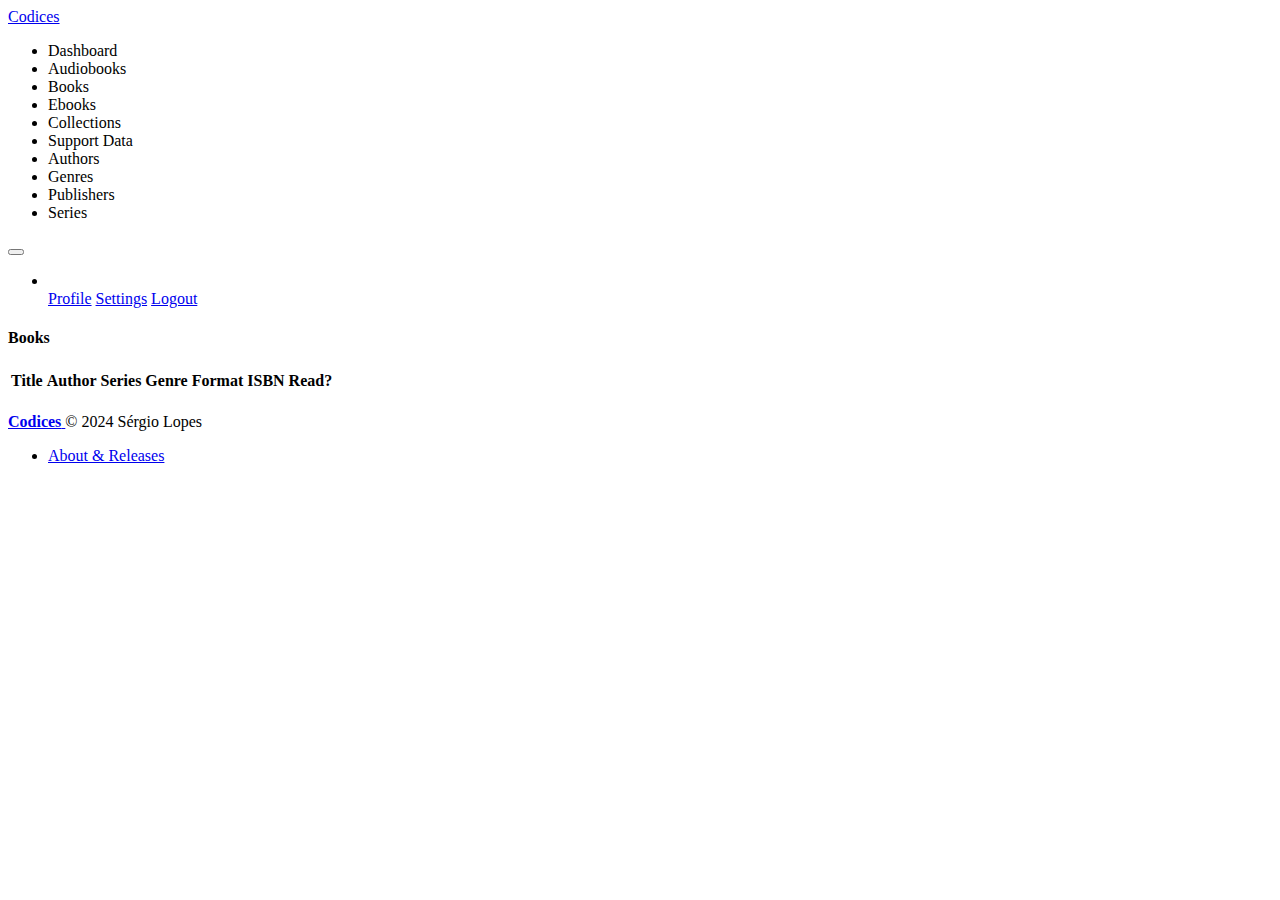
==== src/main/resources/templates/books.html @ fd020594 "Adds placeholder UI" ====
<!DOCTYPE html>
<html lang="en" data-bs-theme="dark" xmlns:th="http://www.thymeleaf.org">
<head>
    <meta charset="UTF-8">
    <meta http-equiv="X-UA-Compatible" content="IE=edge">
    <meta name="viewport" content="width=device-width, initial-scale=1.0">

    <link rel="apple-touch-icon" sizes="180x180" th:href="@{/apple-touch-icon.png}">
    <link rel="icon" type="image/png" sizes="32x32" th:href="@{/favicon-32x32.png}">
    <link rel="icon" type="image/png" sizes="16x16" th:href="@{favicon-16x16.png}">
    <link rel="manifest" th:href="@{/site.webmanifest}">

    <title>@</title>

    <link th:href="@{/css/bootstrap.min.css}" rel="stylesheet"/>
    <link th:href="@{/css/theme.css}" rel="stylesheet"/>
</head>

<body>
<div class="wrapper">
    <aside id="sidebar" class="js-sidebar">
        <!-- Content For Sidebar -->
        <div class="h-100">
            <div class="sidebar-logo">
                <a href="#">Codices</a>
            </div>
            <ul class="sidebar-nav">
                <!-- <li class="sidebar-header">Admin Elements</li> -->
                <li class="sidebar-item">
                    <a th:href="@{/}" class="sidebar-link"><i class="fa-solid fa-list pe-2"></i>Dashboard</a>
                </li>
                <li class="sidebar-item">
                    <a th:href="@{/audiobooks}" class="sidebar-link"><i class="fa-solid fa-file-lines pe-2"></i>Audiobooks</a>
                </li>
                <li class="sidebar-item">
                    <a th:href="@{/books}" class="sidebar-link"><i class="fa-solid fa-file-lines pe-2"></i>Books</a>
                </li>
                <li class="sidebar-item">
                    <a th:href="@{/ebooks}" class="sidebar-link"><i class="fa-solid fa-file-lines pe-2"></i>Ebooks</a>
                </li>
                <li class="sidebar-item">
                    <a th:href="@{/collections}" class="sidebar-link"><i class="fa-solid fa-file-lines pe-2"></i>Collections</a>
                </li>
                <li class="sidebar-header">Support Data</li>
                <li class="sidebar-item">
                    <a th:href="@{/authors}" class="sidebar-link"><i class="fa-solid fa-file-lines pe-2"></i>Authors</a>
                </li>
                <li class="sidebar-item">
                    <a th:href="@{/genres}" class="sidebar-link"><i class="fa-solid fa-file-lines pe-2"></i>Genres</a>
                </li>
                <li class="sidebar-item">
                    <a th:href="@{/publishers}" class="sidebar-link"><i class="fa-solid fa-file-lines pe-2"></i>Publishers</a>
                </li>
                <li class="sidebar-item">
                    <a th:href="@{/series}" class="sidebar-link"><i class="fa-solid fa-file-lines pe-2"></i>Series</a>
                </li>
            </ul>
        </div>
    </aside>

    <div class="main">
        <nav class="navbar navbar-expand px-3 border-bottom">
            <button class="btn" id="sidebar-toggle" type="button">
                <span class="navbar-toggler-icon"></span>
            </button>

            <div class="navbar-collapse navbar">
                <ul class="navbar-nav">
                    <li class="nav-item dropdown">
                        <a href="#" data-bs-toggle="dropdown" class="nav-icon pe-md-0">
                            <img src="image/profile.jpg" class="avatar img-fluid rounded" alt="">
                        </a>
                        <div class="dropdown-menu dropdown-menu-end">
                            <a href="#" class="dropdown-item">Profile</a>
                            <a href="#" class="dropdown-item">Settings</a>
                            <a href="#" class="dropdown-item">Logout</a>
                        </div>
                    </li>
                </ul>
            </div>
        </nav>
        <main class="content px-3 py-2">
            <div class="container-fluid">
                <div class="mb-3">
                    <h4>Books</h4>
                </div>

                <!-- Table Element -->
                <div class="card border-0">
                    <!-- <div class="card-header">
                        <h5 class="card-title">
                            Basic Table
                        </h5>
                        <h6 class="card-subtitle text-muted">
                            Lorem ipsum dolor sit amet consectetur adipisicing elit. Voluptatum ducimus,
                            necessitatibus reprehenderit itaque!
                        </h6>
                    </div>
                    -->
                    <div class="card-body">
                        <table class="table table-sm">
                            <thead>
                            <tr>
                                <th scope="col">Title</th>
                                <th scope="col">Author</th>
                                <th scope="col">Series</th>
                                <th scope="col">Genre</th>
                                <th scope="col">Format</th>
                                <th scope="col">ISBN</th>
                                <th scope="col">Read?</th>
                            </tr>
                            </thead>
                            <tbody>
                            <tr th:each="book : ${books}">
                                <!-- <th scope="row">1</th> -->
                                <td th:text="${book.title}"></td>
                                <td>
                                    <a th:each="author : ${book.authors}" th:text="${author.name}"
                                       th:href="@{/authors/edit}"></a>
                                </td>
                                <td><a th:if="${book.series != null}" th:text="${book.series?.name}" href="#"></a></td>
                                <td>
                                    <a th:each="genre : ${book.genres}" th:text="${genre.name}"
                                       th:href="@{/genres/edit}"></a>
                                </td>
                                <td th:text="${book.format?.name}"></td>
                                <td th:text="${book.isbn}"></td>
                                <td th:text="${book.read ? 'Yes' : 'No'}"></td>
                            </tr>
                            </tbody>
                        </table>
                    </div>
                </div>
            </div>
        </main>
        <a href="#" class="theme-toggle">
            <i class="fa-regular fa-moon"></i>
            <i class="fa-regular fa-sun"></i>
        </a>
        <footer class="footer">
            <div class="container-fluid">
                <div class="row text-muted">
                    <div class="col-6 text-start">
                        <p class="mb-0">
                            <a href="#" class="text-muted">
                                <strong>Codices</strong>
                            </a>
                            <span class="text-muted"> &copy; 2024 Sérgio Lopes</span>
                        </p>
                    </div>
                    <div class="col-6 text-end">
                        <ul class="list-inline">
                            <li class="list-inline-item">
                                <a href="#" class="text-muted">About & Releases</a>
                            </li>
                        </ul>
                    </div>
                </div>
            </div>
        </footer>
    </div>
</div>

<script type="text/javascript" th:src="@{/js/bootstrap.bundle.min.js}"></script>
<script type="text/javascript" th:src="@{/js/theme.js}"></script>
</body>
</html>
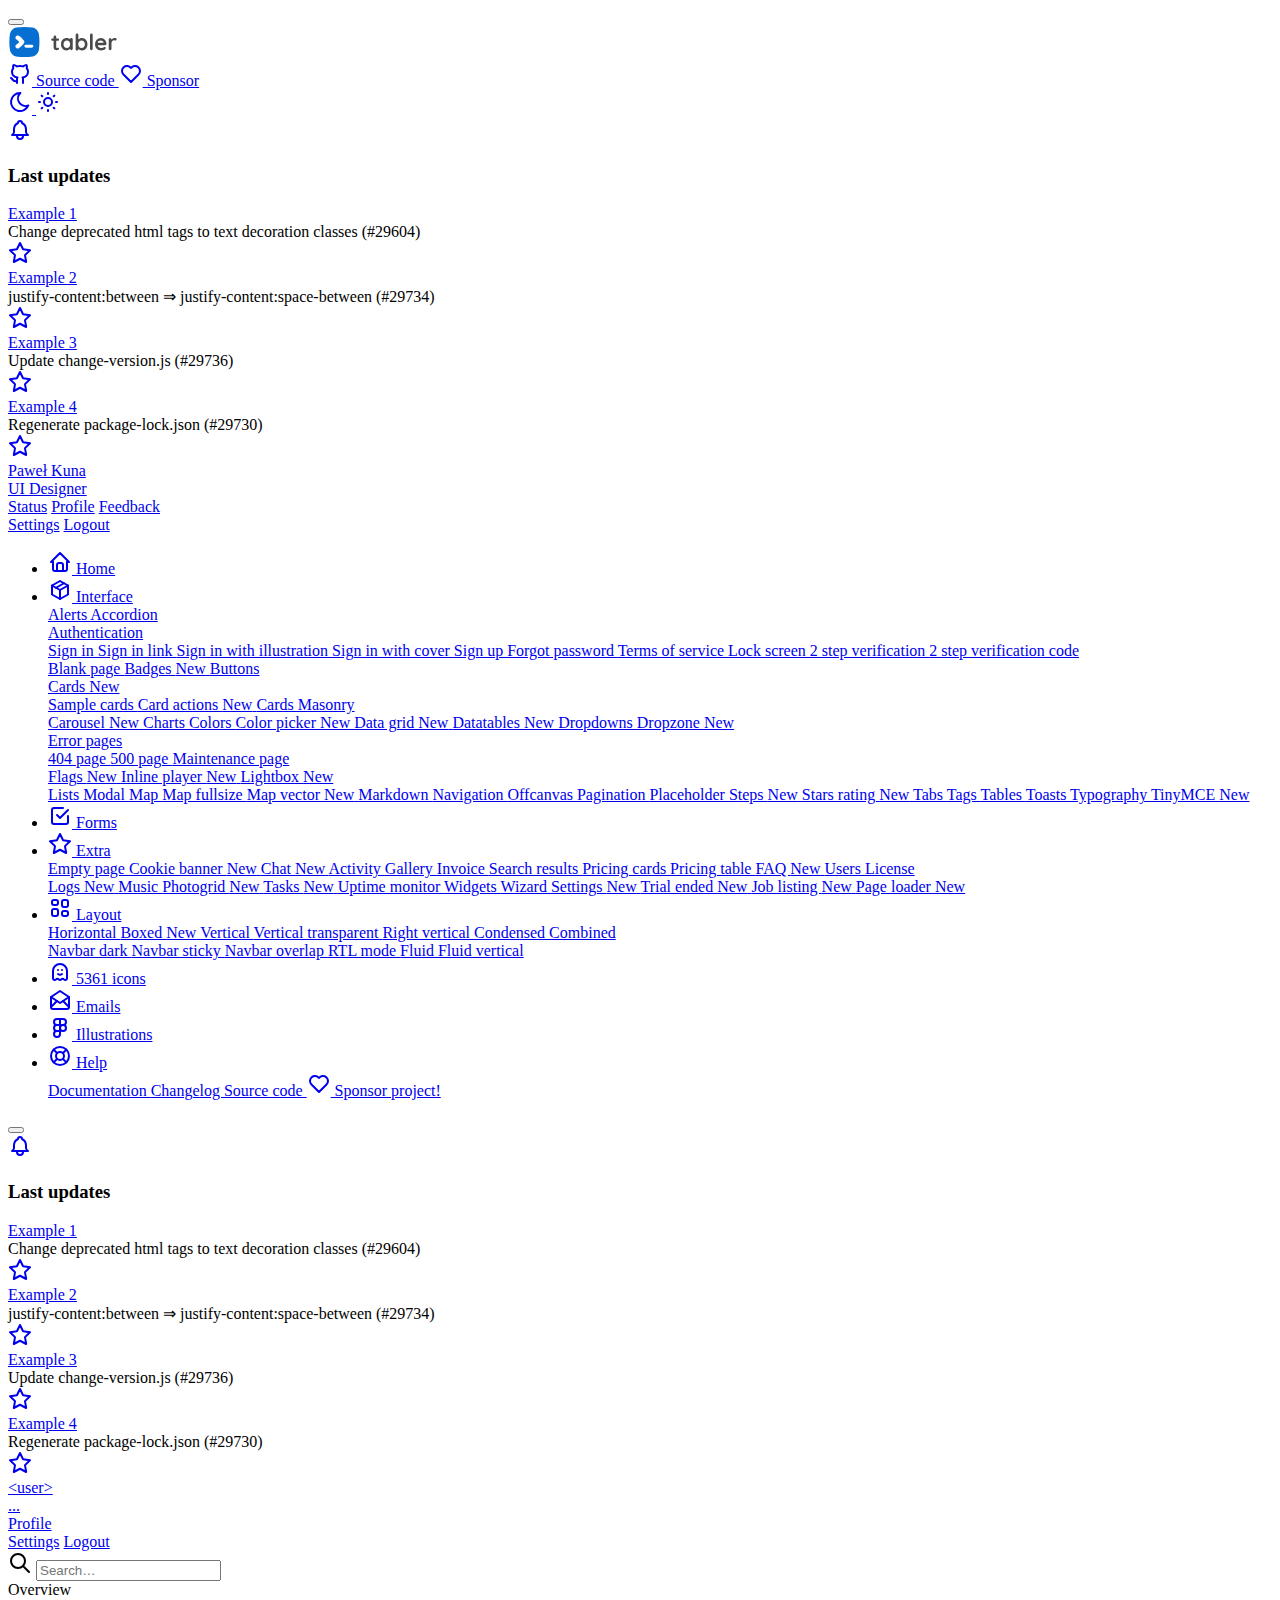
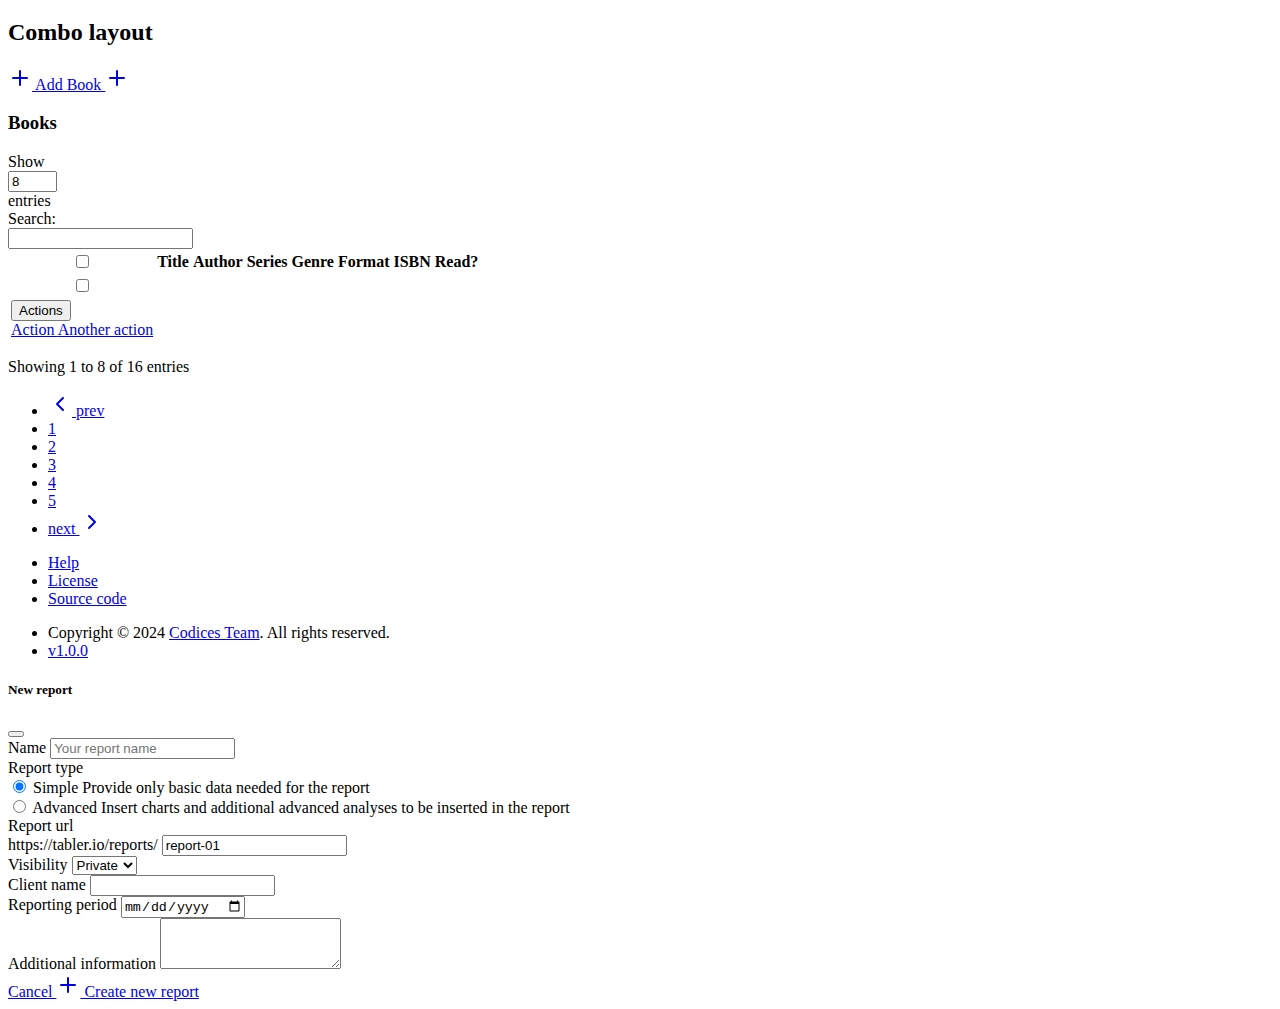
==== commit ef23ba44: "Adds several tests to create a layout based template and font/css/theme related files" ====
--- a/src/main/resources/templates/books.html
+++ b/src/main/resources/templates/books.html
@@ -1,31 +1,1253 @@
-<!DOCTYPE html>
-<html lang="en" data-bs-theme="dark" xmlns:th="http://www.thymeleaf.org">
+<!doctype html>
+<html lang="en" xmlns:th="http://www.thymeleaf.org">
 <head>
-    <meta charset="UTF-8">
-    <meta http-equiv="X-UA-Compatible" content="IE=edge">
-    <meta name="viewport" content="width=device-width, initial-scale=1.0">
+    <meta charset="utf-8"/>
+    <meta name="viewport" content="width=device-width, initial-scale=1, viewport-fit=cover"/>
+    <meta http-equiv="X-UA-Compatible" content="ie=edge"/>
+
+    <title>Books</title>
+
+    <meta name="msapplication-TileColor" content="#066fd1"/>
+    <meta name="theme-color" content="#066fd1"/>
+    <meta name="apple-mobile-web-app-status-bar-style" content="black-translucent"/>
+    <meta name="apple-mobile-web-app-capable" content="yes"/>
+    <meta name="mobile-web-app-capable" content="yes"/>
+    <meta name="HandheldFriendly" content="True"/>
+    <meta name="MobileOptimized" content="320"/>
 
     <link rel="apple-touch-icon" sizes="180x180" th:href="@{/apple-touch-icon.png}">
     <link rel="icon" type="image/png" sizes="32x32" th:href="@{/favicon-32x32.png}">
-    <link rel="icon" type="image/png" sizes="16x16" th:href="@{favicon-16x16.png}">
+    <link rel="icon" type="image/png" sizes="16x16" th:href="@{/favicon-16x16.png}">
     <link rel="manifest" th:href="@{/site.webmanifest}">
-
-    <title>@</title>
-
-    <link th:href="@{/css/bootstrap.min.css}" rel="stylesheet"/>
-    <link th:href="@{/css/theme.css}" rel="stylesheet"/>
+    <link rel="icon" th:href="@{/favicon.ico}" type="image/x-icon"/>
+    <link rel="shortcut icon" th:href="@{/favicon.ico}" type="image/x-icon"/>
+
+    <link th:href="@{/css/tabler.min.css}" rel="stylesheet"/>
+    <link th:href="@{/css/tabler.vendors.min.css}" rel="stylesheet"/>
+    <!-- <link th:href="@{/css/theme.css}" rel="stylesheet"/> -->
+    <style>
+        /* TODO: Move into own CSS file (codices) */
+        @import url('https://rsms.me/inter/inter.css');
+
+        :root {
+            --tblr-font-sans-serif: 'Inter Var', -apple-system, BlinkMacSystemFont, San Francisco, Segoe UI, Roboto, Helvetica Neue, sans-serif;
+        }
+
+        body {
+            font-feature-settings: "cv03", "cv04", "cv11";
+        }
+    </style>
 </head>
-
 <body>
-<div class="wrapper">
-    <aside id="sidebar" class="js-sidebar">
-        <!-- Content For Sidebar -->
-        <div class="h-100">
-            <div class="sidebar-logo">
-                <a href="#">Codices</a>
+<div class="page">
+    <!-- Sidebar -->
+    <aside class="navbar navbar-vertical navbar-expand-lg" data-bs-theme="dark">
+        <div class="container-fluid">
+            <button class="navbar-toggler" type="button" data-bs-toggle="collapse" data-bs-target="#sidebar-menu"
+                    aria-controls="sidebar-menu" aria-expanded="false" aria-label="Toggle navigation">
+                <span class="navbar-toggler-icon"></span>
+            </button>
+            <div class="navbar-brand navbar-brand-autodark">
+                <a href="#">
+                    <svg xmlns="http://www.w3.org/2000/svg" width="110" height="32" viewBox="0 0 232 68"
+                         class="navbar-brand-image">
+                        <path d="M64.6 16.2C63 9.9 58.1 5 51.8 3.4 40 1.5 28 1.5 16.2 3.4 9.9 5 5 9.9 3.4 16.2 1.5 28 1.5 40 3.4 51.8 5 58.1 9.9 63 16.2 64.6c11.8 1.9 23.8 1.9 35.6 0C58.1 63 63 58.1 64.6 51.8c1.9-11.8 1.9-23.8 0-35.6zM33.3 36.3c-2.8 4.4-6.6 8.2-11.1 11-1.5.9-3.3.9-4.8.1s-2.4-2.3-2.5-4c0-1.7.9-3.3 2.4-4.1 2.3-1.4 4.4-3.2 6.1-5.3-1.8-2.1-3.8-3.8-6.1-5.3-2.3-1.3-3-4.2-1.7-6.4s4.3-2.9 6.5-1.6c4.5 2.8 8.2 6.5 11.1 10.9 1 1.4 1 3.3.1 4.7zM49.2 46H37.8c-2.1 0-3.8-1-3.8-3s1.7-3 3.8-3h11.4c2.1 0 3.8 1 3.8 3s-1.7 3-3.8 3z"
+                              fill="#066fd1" style="fill: var(--tblr-primary, #066fd1)"/>
+                        <path d="M105.8 46.1c.4 0 .9.2 1.2.6s.6 1 .6 1.7c0 .9-.5 1.6-1.4 2.2s-2 .9-3.2.9c-2 0-3.7-.4-5-1.3s-2-2.6-2-5.4V31.6h-2.2c-.8 0-1.4-.3-1.9-.8s-.9-1.1-.9-1.9c0-.7.3-1.4.8-1.8s1.2-.7 1.9-.7h2.2v-3.1c0-.8.3-1.5.8-2.1s1.3-.8 2.1-.8 1.5.3 2 .8.8 1.3.8 2.1v3.1h3.4c.8 0 1.4.3 1.9.8s.8 1.2.8 1.9-.3 1.4-.8 1.8-1.2.7-1.9.7h-3.4v13c0 .7.2 1.2.5 1.5s.8.5 1.4.5c.3 0 .6-.1 1.1-.2.5-.2.8-.3 1.2-.3zm28-20.7c.8 0 1.5.3 2.1.8.5.5.8 1.2.8 2.1v20.3c0 .8-.3 1.5-.8 2.1-.5.6-1.2.8-2.1.8s-1.5-.3-2-.8-.8-1.2-.8-2.1c-.8.9-1.9 1.7-3.2 2.4-1.3.7-2.8 1-4.3 1-2.2 0-4.2-.6-6-1.7-1.8-1.1-3.2-2.7-4.2-4.7s-1.6-4.3-1.6-6.9c0-2.6.5-4.9 1.5-6.9s2.4-3.6 4.2-4.8c1.8-1.1 3.7-1.7 5.9-1.7 1.5 0 3 .3 4.3.8 1.3.6 2.5 1.3 3.4 2.1 0-.8.3-1.5.8-2.1.5-.5 1.2-.7 2-.7zm-9.7 21.3c2.1 0 3.8-.8 5.1-2.3s2-3.4 2-5.7-.7-4.2-2-5.8c-1.3-1.5-3-2.3-5.1-2.3-2 0-3.7.8-5 2.3-1.3 1.5-2 3.5-2 5.8s.6 4.2 1.9 5.7 3 2.3 5.1 2.3zm32.1-21.3c2.2 0 4.2.6 6 1.7 1.8 1.1 3.2 2.7 4.2 4.7s1.6 4.3 1.6 6.9-.5 4.9-1.5 6.9-2.4 3.6-4.2 4.8c-1.8 1.1-3.7 1.7-5.9 1.7-1.5 0-3-.3-4.3-.9s-2.5-1.4-3.4-2.3v.3c0 .8-.3 1.5-.8 2.1-.5.6-1.2.8-2.1.8s-1.5-.3-2.1-.8c-.5-.5-.8-1.2-.8-2.1V18.9c0-.8.3-1.5.8-2.1.5-.6 1.2-.8 2.1-.8s1.5.3 2.1.8c.5.6.8 1.3.8 2.1v10c.8-1 1.8-1.8 3.2-2.5 1.3-.7 2.8-1 4.3-1zm-.7 21.3c2 0 3.7-.8 5-2.3s2-3.5 2-5.8-.6-4.2-1.9-5.7-3-2.3-5.1-2.3-3.8.8-5.1 2.3-2 3.4-2 5.7.7 4.2 2 5.8c1.3 1.6 3 2.3 5.1 2.3zm23.6 1.9c0 .8-.3 1.5-.8 2.1s-1.3.8-2.1.8-1.5-.3-2-.8-.8-1.3-.8-2.1V18.9c0-.8.3-1.5.8-2.1s1.3-.8 2.1-.8 1.5.3 2 .8.8 1.3.8 2.1v29.7zm29.3-10.5c0 .8-.3 1.4-.9 1.9-.6.5-1.2.7-2 .7h-15.8c.4 1.9 1.3 3.4 2.6 4.4 1.4 1.1 2.9 1.6 4.7 1.6 1.3 0 2.3-.1 3.1-.4.7-.2 1.3-.5 1.8-.8.4-.3.7-.5.9-.6.6-.3 1.1-.4 1.6-.4.7 0 1.2.2 1.7.7s.7 1 .7 1.7c0 .9-.4 1.6-1.3 2.4-.9.7-2.1 1.4-3.6 1.9s-3 .8-4.6.8c-2.7 0-5-.6-7-1.7s-3.5-2.7-4.6-4.6-1.6-4.2-1.6-6.6c0-2.8.6-5.2 1.7-7.2s2.7-3.7 4.6-4.8 3.9-1.7 6-1.7 4.1.6 6 1.7 3.4 2.7 4.5 4.7c.9 1.9 1.5 4.1 1.5 6.3zm-12.2-7.5c-3.7 0-5.9 1.7-6.6 5.2h12.6v-.3c-.1-1.3-.8-2.5-2-3.5s-2.5-1.4-4-1.4zm30.3-5.2c1 0 1.8.3 2.4.8.7.5 1 1.2 1 1.9 0 1-.3 1.7-.8 2.2-.5.5-1.1.8-1.8.7-.5 0-1-.1-1.6-.3-.2-.1-.4-.1-.6-.2-.4-.1-.7-.1-1.1-.1-.8 0-1.6.3-2.4.8s-1.4 1.3-1.9 2.3-.7 2.3-.7 3.7v11.4c0 .8-.3 1.5-.8 2.1-.5.6-1.2.8-2.1.8s-1.5-.3-2.1-.8c-.5-.6-.8-1.3-.8-2.1V28.8c0-.8.3-1.5.8-2.1.5-.6 1.2-.8 2.1-.8s1.5.3 2.1.8c.5.6.8 1.3.8 2.1v.6c.7-1.3 1.8-2.3 3.2-3 1.3-.7 2.8-1 4.3-1z"
+                              fill-rule="evenodd" clip-rule="evenodd" fill="#4a4a4a"/>
+                    </svg>
+                </a>
             </div>
+
+            <div class="navbar-nav flex-row d-lg-none">
+                <div class="nav-item d-none d-lg-flex me-3">
+                    <div class="btn-list">
+                        <a href="https://github.com/tabler/tabler" class="btn" target="_blank" rel="noreferrer">
+                            <!-- Download SVG icon from http://tabler-icons.io/i/brand-github -->
+                            <svg xmlns="http://www.w3.org/2000/svg" width="24" height="24" viewBox="0 0 24 24"
+                                 fill="none" stroke="currentColor" stroke-width="2" stroke-linecap="round"
+                                 stroke-linejoin="round" class="icon">
+                                <path stroke="none" d="M0 0h24v24H0z" fill="none"/>
+                                <path d="M9 19c-4.3 1.4 -4.3 -2.5 -6 -3m12 5v-3.5c0 -1 .1 -1.4 -.5 -2c2.8 -.3 5.5 -1.4 5.5 -6a4.6 4.6 0 0 0 -1.3 -3.2a4.2 4.2 0 0 0 -.1 -3.2s-1.1 -.3 -3.5 1.3a12.3 12.3 0 0 0 -6.2 0c-2.4 -1.6 -3.5 -1.3 -3.5 -1.3a4.2 4.2 0 0 0 -.1 3.2a4.6 4.6 0 0 0 -1.3 3.2c0 4.6 2.7 5.7 5.5 6c-.6 .6 -.6 1.2 -.5 2v3.5"/>
+                            </svg>
+                            Source code
+                        </a>
+                        <a href="https://github.com/sponsors/codecalm" class="btn" target="_blank" rel="noreferrer">
+                            <!-- Download SVG icon from http://tabler-icons.io/i/heart -->
+                            <svg xmlns="http://www.w3.org/2000/svg" width="24" height="24" viewBox="0 0 24 24"
+                                 fill="none" stroke="currentColor" stroke-width="2" stroke-linecap="round"
+                                 stroke-linejoin="round" class="icon text-pink">
+                                <path stroke="none" d="M0 0h24v24H0z" fill="none"/>
+                                <path d="M19.5 12.572l-7.5 7.428l-7.5 -7.428a5 5 0 1 1 7.5 -6.566a5 5 0 1 1 7.5 6.572"/>
+                            </svg>
+                            Sponsor
+                        </a>
+                    </div>
+                </div>
+                <div class="d-none d-lg-flex">
+                    <a href="?theme=dark" class="nav-link px-0 hide-theme-dark" title="Enable dark mode"
+                       data-bs-toggle="tooltip"
+                       data-bs-placement="bottom">
+                        <!-- Download SVG icon from http://tabler-icons.io/i/moon -->
+                        <svg xmlns="http://www.w3.org/2000/svg" width="24" height="24" viewBox="0 0 24 24" fill="none"
+                             stroke="currentColor" stroke-width="2" stroke-linecap="round" stroke-linejoin="round"
+                             class="icon">
+                            <path stroke="none" d="M0 0h24v24H0z" fill="none"/>
+                            <path d="M12 3c.132 0 .263 0 .393 0a7.5 7.5 0 0 0 7.92 12.446a9 9 0 1 1 -8.313 -12.454z"/>
+                        </svg>
+                    </a>
+                    <a href="?theme=light" class="nav-link px-0 hide-theme-light" title="Enable light mode"
+                       data-bs-toggle="tooltip"
+                       data-bs-placement="bottom">
+                        <!-- Download SVG icon from http://tabler-icons.io/i/sun -->
+                        <svg xmlns="http://www.w3.org/2000/svg" width="24" height="24" viewBox="0 0 24 24" fill="none"
+                             stroke="currentColor" stroke-width="2" stroke-linecap="round" stroke-linejoin="round"
+                             class="icon">
+                            <path stroke="none" d="M0 0h24v24H0z" fill="none"/>
+                            <path d="M12 12m-4 0a4 4 0 1 0 8 0a4 4 0 1 0 -8 0"/>
+                            <path d="M3 12h1m8 -9v1m8 8h1m-9 8v1m-6.4 -15.4l.7 .7m12.1 -.7l-.7 .7m0 11.4l.7 .7m-12.1 -.7l-.7 .7"/>
+                        </svg>
+                    </a>
+                    <div class="nav-item dropdown d-none d-md-flex me-3">
+                        <a href="#" class="nav-link px-0" data-bs-toggle="dropdown" tabindex="-1"
+                           aria-label="Show notifications">
+                            <!-- Download SVG icon from http://tabler-icons.io/i/bell -->
+                            <svg xmlns="http://www.w3.org/2000/svg" width="24" height="24" viewBox="0 0 24 24"
+                                 fill="none" stroke="currentColor" stroke-width="2" stroke-linecap="round"
+                                 stroke-linejoin="round" class="icon">
+                                <path stroke="none" d="M0 0h24v24H0z" fill="none"/>
+                                <path d="M10 5a2 2 0 1 1 4 0a7 7 0 0 1 4 6v3a4 4 0 0 0 2 3h-16a4 4 0 0 0 2 -3v-3a7 7 0 0 1 4 -6"/>
+                                <path d="M9 17v1a3 3 0 0 0 6 0v-1"/>
+                            </svg>
+                            <span class="badge bg-red"></span>
+                        </a>
+                        <div class="dropdown-menu dropdown-menu-arrow dropdown-menu-end dropdown-menu-card">
+                            <div class="card">
+                                <div class="card-header">
+                                    <h3 class="card-title">Last updates</h3>
+                                </div>
+                                <div class="list-group list-group-flush list-group-hoverable">
+                                    <div class="list-group-item">
+                                        <div class="row align-items-center">
+                                            <div class="col-auto"><span
+                                                    class="status-dot status-dot-animated bg-red d-block"></span></div>
+                                            <div class="col text-truncate">
+                                                <a href="#" class="text-body d-block">Example 1</a>
+                                                <div class="d-block text-secondary text-truncate mt-n1">
+                                                    Change deprecated html tags to text decoration classes (#29604)
+                                                </div>
+                                            </div>
+                                            <div class="col-auto">
+                                                <a href="#" class="list-group-item-actions">
+                                                    <!-- Download SVG icon from http://tabler-icons.io/i/star -->
+                                                    <svg xmlns="http://www.w3.org/2000/svg" width="24" height="24"
+                                                         viewBox="0 0 24 24" fill="none" stroke="currentColor"
+                                                         stroke-width="2" stroke-linecap="round" stroke-linejoin="round"
+                                                         class="icon text-muted">
+                                                        <path stroke="none" d="M0 0h24v24H0z" fill="none"/>
+                                                        <path d="M12 17.75l-6.172 3.245l1.179 -6.873l-5 -4.867l6.9 -1l3.086 -6.253l3.086 6.253l6.9 1l-5 4.867l1.179 6.873z"/>
+                                                    </svg>
+                                                </a>
+                                            </div>
+                                        </div>
+                                    </div>
+                                    <div class="list-group-item">
+                                        <div class="row align-items-center">
+                                            <div class="col-auto"><span class="status-dot d-block"></span></div>
+                                            <div class="col text-truncate">
+                                                <a href="#" class="text-body d-block">Example 2</a>
+                                                <div class="d-block text-secondary text-truncate mt-n1">
+                                                    justify-content:between ⇒ justify-content:space-between (#29734)
+                                                </div>
+                                            </div>
+                                            <div class="col-auto">
+                                                <a href="#" class="list-group-item-actions show">
+                                                    <!-- Download SVG icon from http://tabler-icons.io/i/star -->
+                                                    <svg xmlns="http://www.w3.org/2000/svg" width="24" height="24"
+                                                         viewBox="0 0 24 24" fill="none" stroke="currentColor"
+                                                         stroke-width="2" stroke-linecap="round" stroke-linejoin="round"
+                                                         class="icon text-yellow">
+                                                        <path stroke="none" d="M0 0h24v24H0z" fill="none"/>
+                                                        <path d="M12 17.75l-6.172 3.245l1.179 -6.873l-5 -4.867l6.9 -1l3.086 -6.253l3.086 6.253l6.9 1l-5 4.867l1.179 6.873z"/>
+                                                    </svg>
+                                                </a>
+                                            </div>
+                                        </div>
+                                    </div>
+                                    <div class="list-group-item">
+                                        <div class="row align-items-center">
+                                            <div class="col-auto"><span class="status-dot d-block"></span></div>
+                                            <div class="col text-truncate">
+                                                <a href="#" class="text-body d-block">Example 3</a>
+                                                <div class="d-block text-secondary text-truncate mt-n1">
+                                                    Update change-version.js (#29736)
+                                                </div>
+                                            </div>
+                                            <div class="col-auto">
+                                                <a href="#" class="list-group-item-actions">
+                                                    <!-- Download SVG icon from http://tabler-icons.io/i/star -->
+                                                    <svg xmlns="http://www.w3.org/2000/svg" width="24" height="24"
+                                                         viewBox="0 0 24 24" fill="none" stroke="currentColor"
+                                                         stroke-width="2" stroke-linecap="round" stroke-linejoin="round"
+                                                         class="icon text-muted">
+                                                        <path stroke="none" d="M0 0h24v24H0z" fill="none"/>
+                                                        <path d="M12 17.75l-6.172 3.245l1.179 -6.873l-5 -4.867l6.9 -1l3.086 -6.253l3.086 6.253l6.9 1l-5 4.867l1.179 6.873z"/>
+                                                    </svg>
+                                                </a>
+                                            </div>
+                                        </div>
+                                    </div>
+                                    <div class="list-group-item">
+                                        <div class="row align-items-center">
+                                            <div class="col-auto"><span
+                                                    class="status-dot status-dot-animated bg-green d-block"></span>
+                                            </div>
+                                            <div class="col text-truncate">
+                                                <a href="#" class="text-body d-block">Example 4</a>
+                                                <div class="d-block text-secondary text-truncate mt-n1">
+                                                    Regenerate package-lock.json (#29730)
+                                                </div>
+                                            </div>
+                                            <div class="col-auto">
+                                                <a href="#" class="list-group-item-actions">
+                                                    <!-- Download SVG icon from http://tabler-icons.io/i/star -->
+                                                    <svg xmlns="http://www.w3.org/2000/svg" width="24" height="24"
+                                                         viewBox="0 0 24 24" fill="none" stroke="currentColor"
+                                                         stroke-width="2" stroke-linecap="round" stroke-linejoin="round"
+                                                         class="icon text-muted">
+                                                        <path stroke="none" d="M0 0h24v24H0z" fill="none"/>
+                                                        <path d="M12 17.75l-6.172 3.245l1.179 -6.873l-5 -4.867l6.9 -1l3.086 -6.253l3.086 6.253l6.9 1l-5 4.867l1.179 6.873z"/>
+                                                    </svg>
+                                                </a>
+                                            </div>
+                                        </div>
+                                    </div>
+                                </div>
+                            </div>
+                        </div>
+                    </div>
+                </div>
+
+                <div class="nav-item dropdown">
+                    <a href="#" class="nav-link d-flex lh-1 text-reset p-0" data-bs-toggle="dropdown"
+                       aria-label="Open user menu">
+                        <span class="avatar avatar-sm" style="background-image: url(./static/avatars/000m.jpg)"></span>
+                        <div class="d-none d-xl-block ps-2">
+                            <div>Paweł Kuna</div>
+                            <div class="mt-1 small text-secondary">UI Designer</div>
+                        </div>
+                    </a>
+                    <div class="dropdown-menu dropdown-menu-end dropdown-menu-arrow">
+                        <a href="#" class="dropdown-item">Status</a>
+                        <a href="./profile.html" class="dropdown-item">Profile</a>
+                        <a href="#" class="dropdown-item">Feedback</a>
+                        <div class="dropdown-divider"></div>
+                        <a href="./settings.html" class="dropdown-item">Settings</a>
+                        <a href="./sign-in.html" class="dropdown-item">Logout</a>
+                    </div>
+                </div>
+            </div>
+            <div class="collapse navbar-collapse" id="sidebar-menu">
+                <ul class="navbar-nav pt-lg-3">
+                    <li class="nav-item">
+                        <a class="nav-link" href="./">
+                  <span class="nav-link-icon d-md-none d-lg-inline-block"><!-- Download SVG icon from http://tabler-icons.io/i/home -->
+                    <svg xmlns="http://www.w3.org/2000/svg" width="24" height="24" viewBox="0 0 24 24" fill="none"
+                         stroke="currentColor" stroke-width="2" stroke-linecap="round" stroke-linejoin="round"
+                         class="icon"><path stroke="none" d="M0 0h24v24H0z" fill="none"/><path
+                            d="M5 12l-2 0l9 -9l9 9l-2 0"/><path d="M5 12v7a2 2 0 0 0 2 2h10a2 2 0 0 0 2 -2v-7"/><path
+                            d="M9 21v-6a2 2 0 0 1 2 -2h2a2 2 0 0 1 2 2v6"/></svg>
+                  </span>
+                            <span class="nav-link-title">
+                    Home
+                  </span>
+                        </a>
+                    </li>
+                    <li class="nav-item dropdown">
+                        <a class="nav-link dropdown-toggle" href="#navbar-base" data-bs-toggle="dropdown"
+                           data-bs-auto-close="false" role="button" aria-expanded="false">
+                  <span class="nav-link-icon d-md-none d-lg-inline-block"><!-- Download SVG icon from http://tabler-icons.io/i/package -->
+                    <svg xmlns="http://www.w3.org/2000/svg" width="24" height="24" viewBox="0 0 24 24" fill="none"
+                         stroke="currentColor" stroke-width="2" stroke-linecap="round" stroke-linejoin="round"
+                         class="icon"><path stroke="none" d="M0 0h24v24H0z" fill="none"/><path
+                            d="M12 3l8 4.5l0 9l-8 4.5l-8 -4.5l0 -9l8 -4.5"/><path d="M12 12l8 -4.5"/><path
+                            d="M12 12l0 9"/><path d="M12 12l-8 -4.5"/><path d="M16 5.25l-8 4.5"/></svg>
+                  </span>
+                            <span class="nav-link-title">
+                    Interface
+                  </span>
+                        </a>
+                        <div class="dropdown-menu">
+                            <div class="dropdown-menu-columns">
+                                <div class="dropdown-menu-column">
+                                    <a class="dropdown-item" href="./alerts.html">
+                                        Alerts
+                                    </a>
+                                    <a class="dropdown-item" href="./accordion.html">
+                                        Accordion
+                                    </a>
+                                    <div class="dropend">
+                                        <a class="dropdown-item dropdown-toggle" href="#sidebar-authentication"
+                                           data-bs-toggle="dropdown" data-bs-auto-close="false" role="button"
+                                           aria-expanded="false">
+                                            Authentication
+                                        </a>
+                                        <div class="dropdown-menu">
+                                            <a href="./sign-in.html" class="dropdown-item">
+                                                Sign in
+                                            </a>
+                                            <a href="./sign-in-link.html" class="dropdown-item">
+                                                Sign in link
+                                            </a>
+                                            <a href="./sign-in-illustration.html" class="dropdown-item">
+                                                Sign in with illustration
+                                            </a>
+                                            <a href="./sign-in-cover.html" class="dropdown-item">
+                                                Sign in with cover
+                                            </a>
+                                            <a href="./sign-up.html" class="dropdown-item">
+                                                Sign up
+                                            </a>
+                                            <a href="./forgot-password.html" class="dropdown-item">
+                                                Forgot password
+                                            </a>
+                                            <a href="./terms-of-service.html" class="dropdown-item">
+                                                Terms of service
+                                            </a>
+                                            <a href="./auth-lock.html" class="dropdown-item">
+                                                Lock screen
+                                            </a>
+                                            <a href="./2-step-verification.html" class="dropdown-item">
+                                                2 step verification
+                                            </a>
+                                            <a href="./2-step-verification-code.html" class="dropdown-item">
+                                                2 step verification code
+                                            </a>
+                                        </div>
+                                    </div>
+                                    <a class="dropdown-item" href="./blank.html">
+                                        Blank page
+                                    </a>
+                                    <a class="dropdown-item" href="./badges.html">
+                                        Badges
+                                        <span class="badge badge-sm bg-green-lt text-uppercase ms-auto">New</span>
+                                    </a>
+                                    <a class="dropdown-item" href="./buttons.html">
+                                        Buttons
+                                    </a>
+                                    <div class="dropend">
+                                        <a class="dropdown-item dropdown-toggle" href="#sidebar-cards"
+                                           data-bs-toggle="dropdown" data-bs-auto-close="false" role="button"
+                                           aria-expanded="false">
+                                            Cards
+                                            <span class="badge badge-sm bg-green-lt text-uppercase ms-auto">New</span>
+                                        </a>
+                                        <div class="dropdown-menu">
+                                            <a href="./cards.html" class="dropdown-item">
+                                                Sample cards
+                                            </a>
+                                            <a href="./card-actions.html" class="dropdown-item">
+                                                Card actions
+                                                <span class="badge badge-sm bg-green-lt text-uppercase ms-auto">New</span>
+                                            </a>
+                                            <a href="./cards-masonry.html" class="dropdown-item">
+                                                Cards Masonry
+                                            </a>
+                                        </div>
+                                    </div>
+                                    <a class="dropdown-item" href="./carousel.html">
+                                        Carousel
+                                        <span class="badge badge-sm bg-green-lt text-uppercase ms-auto">New</span>
+                                    </a>
+                                    <a class="dropdown-item" href="./charts.html">
+                                        Charts
+                                    </a>
+                                    <a class="dropdown-item" href="./colors.html">
+                                        Colors
+                                    </a>
+                                    <a class="dropdown-item" href="./colorpicker.html">
+                                        Color picker
+                                        <span class="badge badge-sm bg-green-lt text-uppercase ms-auto">New</span>
+                                    </a>
+                                    <a class="dropdown-item" href="./datagrid.html">
+                                        Data grid
+                                        <span class="badge badge-sm bg-green-lt text-uppercase ms-auto">New</span>
+                                    </a>
+                                    <a class="dropdown-item" href="./datatables.html">
+                                        Datatables
+                                        <span class="badge badge-sm bg-green-lt text-uppercase ms-auto">New</span>
+                                    </a>
+                                    <a class="dropdown-item" href="./dropdowns.html">
+                                        Dropdowns
+                                    </a>
+                                    <a class="dropdown-item" href="./dropzone.html">
+                                        Dropzone
+                                        <span class="badge badge-sm bg-green-lt text-uppercase ms-auto">New</span>
+                                    </a>
+                                    <div class="dropend">
+                                        <a class="dropdown-item dropdown-toggle" href="#sidebar-error"
+                                           data-bs-toggle="dropdown" data-bs-auto-close="false" role="button"
+                                           aria-expanded="false">
+                                            Error pages
+                                        </a>
+                                        <div class="dropdown-menu">
+                                            <a href="./error-404.html" class="dropdown-item">
+                                                404 page
+                                            </a>
+                                            <a href="./error-500.html" class="dropdown-item">
+                                                500 page
+                                            </a>
+                                            <a href="./error-maintenance.html" class="dropdown-item">
+                                                Maintenance page
+                                            </a>
+                                        </div>
+                                    </div>
+                                    <a class="dropdown-item" href="./flags.html">
+                                        Flags
+                                        <span class="badge badge-sm bg-green-lt text-uppercase ms-auto">New</span>
+                                    </a>
+                                    <a class="dropdown-item" href="./inline-player.html">
+                                        Inline player
+                                        <span class="badge badge-sm bg-green-lt text-uppercase ms-auto">New</span>
+                                    </a>
+                                    <a class="dropdown-item" href="./lightbox.html">
+                                        Lightbox
+                                        <span class="badge badge-sm bg-green-lt text-uppercase ms-auto">New</span>
+                                    </a>
+                                </div>
+                                <div class="dropdown-menu-column">
+                                    <a class="dropdown-item" href="./lists.html">
+                                        Lists
+                                    </a>
+                                    <a class="dropdown-item" href="./modals.html">
+                                        Modal
+                                    </a>
+                                    <a class="dropdown-item" href="./maps.html">
+                                        Map
+                                    </a>
+                                    <a class="dropdown-item" href="./map-fullsize.html">
+                                        Map fullsize
+                                    </a>
+                                    <a class="dropdown-item" href="./maps-vector.html">
+                                        Map vector
+                                        <span class="badge badge-sm bg-green-lt text-uppercase ms-auto">New</span>
+                                    </a>
+                                    <a class="dropdown-item" href="./markdown.html">
+                                        Markdown
+                                    </a>
+                                    <a class="dropdown-item" href="./navigation.html">
+                                        Navigation
+                                    </a>
+                                    <a class="dropdown-item" href="./offcanvas.html">
+                                        Offcanvas
+                                    </a>
+                                    <a class="dropdown-item" href="./pagination.html">
+                                        <!-- Download SVG icon from http://tabler-icons.io/i/pie-chart -->
+                                        Pagination
+                                    </a>
+                                    <a class="dropdown-item" href="./placeholder.html">
+                                        Placeholder
+                                    </a>
+                                    <a class="dropdown-item" href="./steps.html">
+                                        Steps
+                                        <span class="badge badge-sm bg-green-lt text-uppercase ms-auto">New</span>
+                                    </a>
+                                    <a class="dropdown-item" href="./stars-rating.html">
+                                        Stars rating
+                                        <span class="badge badge-sm bg-green-lt text-uppercase ms-auto">New</span>
+                                    </a>
+                                    <a class="dropdown-item" href="./tabs.html">
+                                        Tabs
+                                    </a>
+                                    <a class="dropdown-item" href="./tags.html">
+                                        Tags
+                                    </a>
+                                    <a class="dropdown-item" href="./tables.html">
+                                        Tables
+                                    </a>
+                                    <a class="dropdown-item" href="./toasts.html">
+                                        Toasts
+                                    </a>
+                                    <a class="dropdown-item" href="./typography.html">
+                                        Typography
+                                    </a>
+                                    <a class="dropdown-item" href="./tinymce.html">
+                                        TinyMCE
+                                        <span class="badge badge-sm bg-green-lt text-uppercase ms-auto">New</span>
+                                    </a>
+                                </div>
+                            </div>
+                        </div>
+                    </li>
+                    <li class="nav-item">
+                        <a class="nav-link" href="./form-elements.html">
+                  <span class="nav-link-icon d-md-none d-lg-inline-block"><!-- Download SVG icon from http://tabler-icons.io/i/checkbox -->
+                    <svg xmlns="http://www.w3.org/2000/svg" width="24" height="24" viewBox="0 0 24 24" fill="none"
+                         stroke="currentColor" stroke-width="2" stroke-linecap="round" stroke-linejoin="round"
+                         class="icon"><path stroke="none" d="M0 0h24v24H0z" fill="none"/><path d="M9 11l3 3l8 -8"/><path
+                            d="M20 12v6a2 2 0 0 1 -2 2h-12a2 2 0 0 1 -2 -2v-12a2 2 0 0 1 2 -2h9"/></svg>
+                  </span>
+                            <span class="nav-link-title">
+                    Forms
+                  </span>
+                        </a>
+                    </li>
+                    <li class="nav-item dropdown">
+                        <a class="nav-link dropdown-toggle" href="#navbar-extra" data-bs-toggle="dropdown"
+                           data-bs-auto-close="false" role="button" aria-expanded="false">
+                  <span class="nav-link-icon d-md-none d-lg-inline-block"><!-- Download SVG icon from http://tabler-icons.io/i/star -->
+                    <svg xmlns="http://www.w3.org/2000/svg" width="24" height="24" viewBox="0 0 24 24" fill="none"
+                         stroke="currentColor" stroke-width="2" stroke-linecap="round" stroke-linejoin="round"
+                         class="icon"><path stroke="none" d="M0 0h24v24H0z" fill="none"/><path
+                            d="M12 17.75l-6.172 3.245l1.179 -6.873l-5 -4.867l6.9 -1l3.086 -6.253l3.086 6.253l6.9 1l-5 4.867l1.179 6.873z"/></svg>
+                  </span>
+                            <span class="nav-link-title">
+                    Extra
+                  </span>
+                        </a>
+                        <div class="dropdown-menu">
+                            <div class="dropdown-menu-columns">
+                                <div class="dropdown-menu-column">
+                                    <a class="dropdown-item" href="./empty.html">
+                                        Empty page
+                                    </a>
+                                    <a class="dropdown-item" href="./cookie-banner.html">
+                                        Cookie banner
+                                        <span class="badge badge-sm bg-green-lt text-uppercase ms-auto">New</span>
+                                    </a>
+                                    <a class="dropdown-item" href="./chat.html">
+                                        Chat
+                                        <span class="badge badge-sm bg-green-lt text-uppercase ms-auto">New</span>
+                                    </a>
+                                    <a class="dropdown-item" href="./activity.html">
+                                        Activity
+                                    </a>
+                                    <a class="dropdown-item" href="./gallery.html">
+                                        Gallery
+                                    </a>
+                                    <a class="dropdown-item" href="./invoice.html">
+                                        Invoice
+                                    </a>
+                                    <a class="dropdown-item" href="./search-results.html">
+                                        Search results
+                                    </a>
+                                    <a class="dropdown-item" href="./pricing.html">
+                                        Pricing cards
+                                    </a>
+                                    <a class="dropdown-item" href="./pricing-table.html">
+                                        Pricing table
+                                    </a>
+                                    <a class="dropdown-item" href="./faq.html">
+                                        FAQ
+                                        <span class="badge badge-sm bg-green-lt text-uppercase ms-auto">New</span>
+                                    </a>
+                                    <a class="dropdown-item" href="./users.html">
+                                        Users
+                                    </a>
+                                    <a class="dropdown-item" href="./license.html">
+                                        License
+                                    </a>
+                                </div>
+                                <div class="dropdown-menu-column">
+                                    <a class="dropdown-item" href="./logs.html">
+                                        Logs
+                                        <span class="badge badge-sm bg-green-lt text-uppercase ms-auto">New</span>
+                                    </a>
+                                    <a class="dropdown-item" href="./music.html">
+                                        Music
+                                    </a>
+                                    <a class="dropdown-item" href="./photogrid.html">
+                                        Photogrid
+                                        <span class="badge badge-sm bg-green-lt text-uppercase ms-auto">New</span>
+                                    </a>
+                                    <a class="dropdown-item" href="./tasks.html">
+                                        Tasks
+                                        <span class="badge badge-sm bg-green-lt text-uppercase ms-auto">New</span>
+                                    </a>
+                                    <a class="dropdown-item" href="./uptime.html">
+                                        Uptime monitor
+                                    </a>
+                                    <a class="dropdown-item" href="./widgets.html">
+                                        Widgets
+                                    </a>
+                                    <a class="dropdown-item" href="./wizard.html">
+                                        Wizard
+                                    </a>
+                                    <a class="dropdown-item" href="./settings.html">
+                                        Settings
+                                        <span class="badge badge-sm bg-green-lt text-uppercase ms-auto">New</span>
+                                    </a>
+                                    <a class="dropdown-item" href="./trial-ended.html">
+                                        Trial ended
+                                        <span class="badge badge-sm bg-green-lt text-uppercase ms-auto">New</span>
+                                    </a>
+                                    <a class="dropdown-item" href="./job-listing.html">
+                                        Job listing
+                                        <span class="badge badge-sm bg-green-lt text-uppercase ms-auto">New</span>
+                                    </a>
+                                    <a class="dropdown-item" href="./page-loader.html">
+                                        Page loader
+                                        <span class="badge badge-sm bg-green-lt text-uppercase ms-auto">New</span>
+                                    </a>
+                                </div>
+                            </div>
+                        </div>
+                    </li>
+                    <li class="nav-item active dropdown">
+                        <a class="nav-link dropdown-toggle" href="#navbar-layout" data-bs-toggle="dropdown"
+                           data-bs-auto-close="false" role="button" aria-expanded="true">
+                  <span class="nav-link-icon d-md-none d-lg-inline-block"><!-- Download SVG icon from http://tabler-icons.io/i/layout-2 -->
+                    <svg xmlns="http://www.w3.org/2000/svg" width="24" height="24" viewBox="0 0 24 24" fill="none"
+                         stroke="currentColor" stroke-width="2" stroke-linecap="round" stroke-linejoin="round"
+                         class="icon"><path stroke="none" d="M0 0h24v24H0z" fill="none"/><path
+                            d="M4 4m0 2a2 2 0 0 1 2 -2h2a2 2 0 0 1 2 2v1a2 2 0 0 1 -2 2h-2a2 2 0 0 1 -2 -2z"/><path
+                            d="M4 13m0 2a2 2 0 0 1 2 -2h2a2 2 0 0 1 2 2v3a2 2 0 0 1 -2 2h-2a2 2 0 0 1 -2 -2z"/><path
+                            d="M14 4m0 2a2 2 0 0 1 2 -2h2a2 2 0 0 1 2 2v3a2 2 0 0 1 -2 2h-2a2 2 0 0 1 -2 -2z"/><path
+                            d="M14 15m0 2a2 2 0 0 1 2 -2h2a2 2 0 0 1 2 2v1a2 2 0 0 1 -2 2h-2a2 2 0 0 1 -2 -2z"/></svg>
+                  </span>
+                            <span class="nav-link-title">
+                    Layout
+                  </span>
+                        </a>
+                        <div class="dropdown-menu show">
+                            <div class="dropdown-menu-columns">
+                                <div class="dropdown-menu-column">
+                                    <a class="dropdown-item" href="./layout-horizontal.html">
+                                        Horizontal
+                                    </a>
+                                    <a class="dropdown-item" href="./layout-boxed.html">
+                                        Boxed
+                                        <span class="badge badge-sm bg-green-lt text-uppercase ms-auto">New</span>
+                                    </a>
+                                    <a class="dropdown-item" href="./layout-vertical.html">
+                                        Vertical
+                                    </a>
+                                    <a class="dropdown-item" href="./layout-vertical-transparent.html">
+                                        Vertical transparent
+                                    </a>
+                                    <a class="dropdown-item" href="./layout-vertical-right.html">
+                                        Right vertical
+                                    </a>
+                                    <a class="dropdown-item" href="./layout-condensed.html">
+                                        Condensed
+                                    </a>
+                                    <a class="dropdown-item active" href="./layout-combo.html">
+                                        Combined
+                                    </a>
+                                </div>
+                                <div class="dropdown-menu-column">
+                                    <a class="dropdown-item" href="./layout-navbar-dark.html">
+                                        Navbar dark
+                                    </a>
+                                    <a class="dropdown-item" href="./layout-navbar-sticky.html">
+                                        Navbar sticky
+                                    </a>
+                                    <a class="dropdown-item" href="./layout-navbar-overlap.html">
+                                        Navbar overlap
+                                    </a>
+                                    <a class="dropdown-item" href="./layout-rtl.html">
+                                        RTL mode
+                                    </a>
+                                    <a class="dropdown-item" href="./layout-fluid.html">
+                                        Fluid
+                                    </a>
+                                    <a class="dropdown-item" href="./layout-fluid-vertical.html">
+                                        Fluid vertical
+                                    </a>
+                                </div>
+                            </div>
+                        </div>
+                    </li>
+                    <li class="nav-item">
+                        <a class="nav-link" href="./icons.html">
+                  <span class="nav-link-icon d-md-none d-lg-inline-block"><!-- Download SVG icon from http://tabler-icons.io/i/ghost -->
+                    <svg xmlns="http://www.w3.org/2000/svg" width="24" height="24" viewBox="0 0 24 24" fill="none"
+                         stroke="currentColor" stroke-width="2" stroke-linecap="round" stroke-linejoin="round"
+                         class="icon"><path stroke="none" d="M0 0h24v24H0z" fill="none"/><path
+                            d="M5 11a7 7 0 0 1 14 0v7a1.78 1.78 0 0 1 -3.1 1.4a1.65 1.65 0 0 0 -2.6 0a1.65 1.65 0 0 1 -2.6 0a1.65 1.65 0 0 0 -2.6 0a1.78 1.78 0 0 1 -3.1 -1.4v-7"/><path
+                            d="M10 10l.01 0"/><path d="M14 10l.01 0"/><path d="M10 14a3.5 3.5 0 0 0 4 0"/></svg>
+                  </span>
+                            <span class="nav-link-title">
+                    5361 icons
+                  </span>
+                        </a>
+                    </li>
+                    <li class="nav-item">
+                        <a class="nav-link" href="./emails.html">
+                  <span class="nav-link-icon d-md-none d-lg-inline-block"><!-- Download SVG icon from http://tabler-icons.io/i/mail-opened -->
+                    <svg xmlns="http://www.w3.org/2000/svg" width="24" height="24" viewBox="0 0 24 24" fill="none"
+                         stroke="currentColor" stroke-width="2" stroke-linecap="round" stroke-linejoin="round"
+                         class="icon"><path stroke="none" d="M0 0h24v24H0z" fill="none"/><path
+                            d="M3 9l9 6l9 -6l-9 -6l-9 6"/><path d="M21 9v10a2 2 0 0 1 -2 2h-14a2 2 0 0 1 -2 -2v-10"/><path
+                            d="M3 19l6 -6"/><path d="M15 13l6 6"/></svg>
+                  </span>
+                            <span class="nav-link-title">
+                    Emails
+                  </span>
+                        </a>
+                    </li>
+                    <li class="nav-item">
+                        <a class="nav-link" href="./illustrations.html">
+                  <span class="nav-link-icon d-md-none d-lg-inline-block"><!-- Download SVG icon from http://tabler-icons.io/i/brand-figma -->
+                    <svg xmlns="http://www.w3.org/2000/svg" width="24" height="24" viewBox="0 0 24 24" fill="none"
+                         stroke="currentColor" stroke-width="2" stroke-linecap="round" stroke-linejoin="round"
+                         class="icon"><path stroke="none" d="M0 0h24v24H0z" fill="none"/><path
+                            d="M15 12m-3 0a3 3 0 1 0 6 0a3 3 0 1 0 -6 0"/><path
+                            d="M6 3m0 3a3 3 0 0 1 3 -3h6a3 3 0 0 1 3 3v0a3 3 0 0 1 -3 3h-6a3 3 0 0 1 -3 -3z"/><path
+                            d="M9 9a3 3 0 0 0 0 6h3m-3 0a3 3 0 1 0 3 3v-15"/></svg>
+                  </span>
+                            <span class="nav-link-title">
+                    Illustrations
+                  </span>
+                        </a>
+                    </li>
+                    <li class="nav-item dropdown">
+                        <a class="nav-link dropdown-toggle" href="#navbar-help" data-bs-toggle="dropdown"
+                           data-bs-auto-close="false" role="button" aria-expanded="false">
+                  <span class="nav-link-icon d-md-none d-lg-inline-block"><!-- Download SVG icon from http://tabler-icons.io/i/lifebuoy -->
+                    <svg xmlns="http://www.w3.org/2000/svg" width="24" height="24" viewBox="0 0 24 24" fill="none"
+                         stroke="currentColor" stroke-width="2" stroke-linecap="round" stroke-linejoin="round"
+                         class="icon"><path stroke="none" d="M0 0h24v24H0z" fill="none"/><path
+                            d="M12 12m-4 0a4 4 0 1 0 8 0a4 4 0 1 0 -8 0"/><path
+                            d="M12 12m-9 0a9 9 0 1 0 18 0a9 9 0 1 0 -18 0"/><path d="M15 15l3.35 3.35"/><path
+                            d="M9 15l-3.35 3.35"/><path d="M5.65 5.65l3.35 3.35"/><path
+                            d="M18.35 5.65l-3.35 3.35"/></svg>
+                  </span>
+                            <span class="nav-link-title">
+                    Help
+                  </span>
+                        </a>
+                        <div class="dropdown-menu">
+                            <a class="dropdown-item" href="https://tabler.io/docs" target="_blank" rel="noopener">
+                                Documentation
+                            </a>
+                            <a class="dropdown-item" href="./changelog.html">
+                                Changelog
+                            </a>
+                            <a class="dropdown-item" href="https://github.com/tabler/tabler" target="_blank"
+                               rel="noopener">
+                                Source code
+                            </a>
+                            <a class="dropdown-item text-pink" href="https://github.com/sponsors/codecalm"
+                               target="_blank" rel="noopener">
+                                <!-- Download SVG icon from http://tabler-icons.io/i/heart -->
+                                <svg xmlns="http://www.w3.org/2000/svg" width="24" height="24" viewBox="0 0 24 24"
+                                     fill="none" stroke="currentColor" stroke-width="2" stroke-linecap="round"
+                                     stroke-linejoin="round" class="icon icon-inline me-1">
+                                    <path stroke="none" d="M0 0h24v24H0z" fill="none"/>
+                                    <path d="M19.5 12.572l-7.5 7.428l-7.5 -7.428a5 5 0 1 1 7.5 -6.566a5 5 0 1 1 7.5 6.572"/>
+                                </svg>
+                                Sponsor project!
+                            </a>
+                        </div>
+                    </li>
+                </ul>
+            </div>
+        </div>
+    </aside>
+    <!-- Navbar -->
+    <header class="navbar navbar-expand-md d-none d-lg-flex d-print-none">
+        <div class="container-xl">
+            <button class="navbar-toggler" type="button" data-bs-toggle="collapse" data-bs-target="#navbar-menu"
+                    aria-controls="navbar-menu" aria-expanded="false" aria-label="Toggle navigation">
+                <span class="navbar-toggler-icon"></span>
+            </button>
+            <div class="navbar-nav flex-row order-md-last">
+                <div class="d-none d-md-flex">
+                    <div class="nav-item dropdown d-none d-md-flex me-3">
+                        <a href="#" class="nav-link px-0" data-bs-toggle="dropdown" tabindex="-1"
+                           aria-label="Show notifications">
+                            <!-- Download SVG icon from http://tabler-icons.io/i/bell -->
+                            <svg xmlns="http://www.w3.org/2000/svg" width="24" height="24" viewBox="0 0 24 24"
+                                 fill="none" stroke="currentColor" stroke-width="2" stroke-linecap="round"
+                                 stroke-linejoin="round" class="icon">
+                                <path stroke="none" d="M0 0h24v24H0z" fill="none"/>
+                                <path d="M10 5a2 2 0 1 1 4 0a7 7 0 0 1 4 6v3a4 4 0 0 0 2 3h-16a4 4 0 0 0 2 -3v-3a7 7 0 0 1 4 -6"/>
+                                <path d="M9 17v1a3 3 0 0 0 6 0v-1"/>
+                            </svg>
+                            <span class="badge bg-red"></span>
+                        </a>
+
+                        <div class="dropdown-menu dropdown-menu-arrow dropdown-menu-end dropdown-menu-card">
+                            <div class="card">
+                                <div class="card-header">
+                                    <h3 class="card-title">Last updates</h3>
+                                </div>
+                                <div class="list-group list-group-flush list-group-hoverable">
+                                    <div class="list-group-item">
+                                        <div class="row align-items-center">
+                                            <div class="col-auto"><span
+                                                    class="status-dot status-dot-animated bg-red d-block"></span></div>
+                                            <div class="col text-truncate">
+                                                <a href="#" class="text-body d-block">Example 1</a>
+                                                <div class="d-block text-secondary text-truncate mt-n1">
+                                                    Change deprecated html tags to text decoration classes (#29604)
+                                                </div>
+                                            </div>
+                                            <div class="col-auto">
+                                                <a href="#" class="list-group-item-actions">
+                                                    <!-- Download SVG icon from http://tabler-icons.io/i/star -->
+                                                    <svg xmlns="http://www.w3.org/2000/svg" width="24" height="24"
+                                                         viewBox="0 0 24 24" fill="none" stroke="currentColor"
+                                                         stroke-width="2" stroke-linecap="round" stroke-linejoin="round"
+                                                         class="icon text-muted">
+                                                        <path stroke="none" d="M0 0h24v24H0z" fill="none"/>
+                                                        <path d="M12 17.75l-6.172 3.245l1.179 -6.873l-5 -4.867l6.9 -1l3.086 -6.253l3.086 6.253l6.9 1l-5 4.867l1.179 6.873z"/>
+                                                    </svg>
+                                                </a>
+                                            </div>
+                                        </div>
+                                    </div>
+                                    <div class="list-group-item">
+                                        <div class="row align-items-center">
+                                            <div class="col-auto"><span class="status-dot d-block"></span></div>
+                                            <div class="col text-truncate">
+                                                <a href="#" class="text-body d-block">Example 2</a>
+                                                <div class="d-block text-secondary text-truncate mt-n1">
+                                                    justify-content:between ⇒ justify-content:space-between (#29734)
+                                                </div>
+                                            </div>
+                                            <div class="col-auto">
+                                                <a href="#" class="list-group-item-actions show">
+                                                    <!-- Download SVG icon from http://tabler-icons.io/i/star -->
+                                                    <svg xmlns="http://www.w3.org/2000/svg" width="24" height="24"
+                                                         viewBox="0 0 24 24" fill="none" stroke="currentColor"
+                                                         stroke-width="2" stroke-linecap="round" stroke-linejoin="round"
+                                                         class="icon text-yellow">
+                                                        <path stroke="none" d="M0 0h24v24H0z" fill="none"/>
+                                                        <path d="M12 17.75l-6.172 3.245l1.179 -6.873l-5 -4.867l6.9 -1l3.086 -6.253l3.086 6.253l6.9 1l-5 4.867l1.179 6.873z"/>
+                                                    </svg>
+                                                </a>
+                                            </div>
+                                        </div>
+                                    </div>
+                                    <div class="list-group-item">
+                                        <div class="row align-items-center">
+                                            <div class="col-auto"><span class="status-dot d-block"></span></div>
+                                            <div class="col text-truncate">
+                                                <a href="#" class="text-body d-block">Example 3</a>
+                                                <div class="d-block text-secondary text-truncate mt-n1">
+                                                    Update change-version.js (#29736)
+                                                </div>
+                                            </div>
+                                            <div class="col-auto">
+                                                <a href="#" class="list-group-item-actions">
+                                                    <!-- Download SVG icon from http://tabler-icons.io/i/star -->
+                                                    <svg xmlns="http://www.w3.org/2000/svg" width="24" height="24"
+                                                         viewBox="0 0 24 24" fill="none" stroke="currentColor"
+                                                         stroke-width="2" stroke-linecap="round" stroke-linejoin="round"
+                                                         class="icon text-muted">
+                                                        <path stroke="none" d="M0 0h24v24H0z" fill="none"/>
+                                                        <path d="M12 17.75l-6.172 3.245l1.179 -6.873l-5 -4.867l6.9 -1l3.086 -6.253l3.086 6.253l6.9 1l-5 4.867l1.179 6.873z"/>
+                                                    </svg>
+                                                </a>
+                                            </div>
+                                        </div>
+                                    </div>
+                                    <div class="list-group-item">
+                                        <div class="row align-items-center">
+                                            <div class="col-auto"><span
+                                                    class="status-dot status-dot-animated bg-green d-block"></span>
+                                            </div>
+                                            <div class="col text-truncate">
+                                                <a href="#" class="text-body d-block">Example 4</a>
+                                                <div class="d-block text-secondary text-truncate mt-n1">
+                                                    Regenerate package-lock.json (#29730)
+                                                </div>
+                                            </div>
+                                            <div class="col-auto">
+                                                <a href="#" class="list-group-item-actions">
+                                                    <!-- Download SVG icon from http://tabler-icons.io/i/star -->
+                                                    <svg xmlns="http://www.w3.org/2000/svg" width="24" height="24"
+                                                         viewBox="0 0 24 24" fill="none" stroke="currentColor"
+                                                         stroke-width="2" stroke-linecap="round" stroke-linejoin="round"
+                                                         class="icon text-muted">
+                                                        <path stroke="none" d="M0 0h24v24H0z" fill="none"/>
+                                                        <path d="M12 17.75l-6.172 3.245l1.179 -6.873l-5 -4.867l6.9 -1l3.086 -6.253l3.086 6.253l6.9 1l-5 4.867l1.179 6.873z"/>
+                                                    </svg>
+                                                </a>
+                                            </div>
+                                        </div>
+                                    </div>
+                                </div>
+                            </div>
+                        </div>
+                    </div>
+                </div>
+                <div class="nav-item dropdown">
+                    <a href="#" class="nav-link d-flex lh-1 text-reset p-0" data-bs-toggle="dropdown"
+                       aria-label="Open user menu">
+                        <span class="avatar avatar-sm" style="background-image: url(./static/avatars/000m.jpg)"></span>
+                        <div class="d-none d-xl-block ps-2">
+                            <div>&lt;user&gt;</div>
+                            <div class="mt-1 small text-secondary">...</div>
+                        </div>
+                    </a>
+
+                    <div class="dropdown-menu dropdown-menu-end dropdown-menu-arrow">
+                        <a href="#" class="dropdown-item">Profile</a>
+                        <div class="dropdown-divider"></div>
+                        <a href="#" class="dropdown-item">Settings</a>
+                        <a href="#" class="dropdown-item">Logout</a>
+                    </div>
+                </div>
+            </div>
+
+            <div class="collapse navbar-collapse" id="navbar-menu">
+                <div>
+                    <form action="#" method="get" autocomplete="off" novalidate>
+                        <div class="input-icon">
+                  <span class="input-icon-addon">
+                    <svg xmlns="http://www.w3.org/2000/svg" width="24" height="24" viewBox="0 0 24 24" fill="none"
+                         stroke="currentColor" stroke-width="2" stroke-linecap="round" stroke-linejoin="round"
+                         class="icon"><path stroke="none" d="M0 0h24v24H0z" fill="none"/><path
+                            d="M10 10m-7 0a7 7 0 1 0 14 0a7 7 0 1 0 -14 0"/><path d="M21 21l-6 -6"/></svg>
+                  </span>
+                            <input type="text" value="" class="form-control" placeholder="Search…"
+                                   aria-label="Search in website">
+                        </div>
+                    </form>
+                </div>
+            </div>
+        </div>
+    </header>
+
+    <div class="page-wrapper">
+        <div class="page-header d-print-none">
+            <div class="container-xl">
+                <div class="row g-2 align-items-center">
+                    <div class="col">
+                        <!-- Page pre-title -->
+                        <div class="page-pretitle">
+                            Overview
+                        </div>
+                        <h2 class="page-title">
+                            Combo layout
+                        </h2>
+                    </div>
+                    <!-- Page title actions -->
+                    <div class="col-auto ms-auto d-print-none">
+                        <div class="btn-list">
+                            <a href="#" class="btn btn-primary d-none d-sm-inline-block" data-bs-toggle="modal"
+                               data-bs-target="#modal-report">
+                                <!-- Download SVG icon from http://tabler-icons.io/i/plus -->
+                                <svg xmlns="http://www.w3.org/2000/svg" width="24" height="24" viewBox="0 0 24 24"
+                                     fill="none" stroke="currentColor" stroke-width="2" stroke-linecap="round"
+                                     stroke-linejoin="round" class="icon">
+                                    <path stroke="none" d="M0 0h24v24H0z" fill="none"/>
+                                    <path d="M12 5l0 14"/>
+                                    <path d="M5 12l14 0"/>
+                                </svg>
+                                Add Book
+                            </a>
+                            <a href="#" class="btn btn-primary d-sm-none btn-icon" data-bs-toggle="modal"
+                               data-bs-target="#modal-report" aria-label="Add new Book">
+
+                                <svg xmlns="http://www.w3.org/2000/svg" width="24" height="24" viewBox="0 0 24 24"
+                                     fill="none" stroke="currentColor" stroke-width="2" stroke-linecap="round"
+                                     stroke-linejoin="round" class="icon">
+                                    <path stroke="none" d="M0 0h24v24H0z" fill="none"/>
+                                    <path d="M12 5l0 14"/>
+                                    <path d="M5 12l14 0"/>
+                                </svg>
+                            </a>
+                        </div>
+                    </div>
+                </div>
+            </div>
+        </div>
+
+        <!-- Page body -->
+        <div class="page-body">
+            <div class="container-xl">
+                <div class="row row-deck row-cards">
+                    <div class="col-12">
+                        <div class="card">
+                            <div class="card-header">
+                                <h3 class="card-title">Books</h3>
+                            </div>
+                            <div class="card-body border-bottom py-3">
+                                <div class="d-flex">
+                                    <div class="text-secondary">
+                                        Show
+                                        <div class="mx-2 d-inline-block">
+                                            <input type="text" class="form-control form-control-sm" value="8" size="3"
+                                                   aria-label="Invoices count">
+                                        </div>
+                                        entries
+                                    </div>
+                                    <div class="ms-auto text-secondary">
+                                        Search:
+                                        <div class="ms-2 d-inline-block">
+                                            <input type="text" class="form-control form-control-sm"
+                                                   aria-label="Search invoice">
+                                        </div>
+                                    </div>
+                                </div>
+                            </div>
+
+                            <div class="table-responsive">
+                                <table class="table card-table table-vcenter text-nowrap datatable">
+                                    <thead>
+                                    <tr>
+                                        <th scope="col" class="w-1">
+                                            <input class="form-check-input m-0 align-middle" type="checkbox"
+                                                   aria-label="Select all books">
+                                        </th>
+                                        <th scope="col">Title</th>
+                                        <th scope="col">Author</th>
+                                        <th scope="col">Series</th>
+                                        <th scope="col">Genre</th>
+                                        <th scope="col">Format</th>
+                                        <th scope="col">ISBN</th>
+                                        <th scope="col">Read?</th>
+                                        <th scope="col"></th>
+                                        <!-- Download SVG icon from http://tabler-icons.io/i/chevron-up -->
+                                    </tr>
+                                    </thead>
+                                    <tbody>
+                                    <tr th:each="book : ${books}">
+                                        <th scope="row">
+                                            <input class="form-check-input m-0 align-middle" type="checkbox"
+                                                   aria-label="Select books">
+                                        </th>
+                                        <td>
+                                            <a class="text-reset" tabindex="-1" th:href="@{/books/edit}"
+                                               th:text="${book.title}"></a>
+                                        </td>
+                                        <td>
+                                            <a class="text-reset" tabindex="-1" th:each="author : ${book.authors}"
+                                               th:text="${author.name}"
+                                               th:href="@{/authors/edit}"></a>
+                                        </td>
+                                        <td>
+                                            <a class="text-reset" tabindex="-1" th:if="${book.series != null}"
+                                               th:text="${book.series?.name}"
+                                               href="#"></a>
+                                        </td>
+                                        <td>
+                                            <a th:each="genre : ${book.genres}" th:text="${genre.name}"
+                                               th:href="@{/genres/edit}"></a>
+                                        </td>
+                                        <td th:text="${book.format?.name}"></td>
+                                        <td><span class="text-secondary" th:text="${book.isbn}"></span></td>
+                                        <td th:text="${book.read ? 'Yes' : 'No'}">
+                                            <!-- <span class="badge bg-success me-1"></span> --></td>
+                                    </tr>
+
+                                    <!--<td><span class="text-secondary">001401</span></td>-->
+                                    <td class="text-end">
+                            <span class="dropdown">
+                              <button class="btn dropdown-toggle align-text-top" data-bs-boundary="viewport"
+                                      data-bs-toggle="dropdown">Actions</button>
+                              <div class="dropdown-menu dropdown-menu-end">
+                                <a class="dropdown-item" href="#">
+                                  Action
+                                </a>
+                                <a class="dropdown-item" href="#">
+                                  Another action
+                                </a>
+                              </div>
+                            </span>
+                                    </td>
+                                    </tr>
+
+                                    </tbody>
+                                </table>
+                            </div>
+                            <div class="card-footer d-flex align-items-center">
+                                <p class="m-0 text-secondary">Showing <span>1</span> to <span>8</span> of
+                                    <span>16</span> entries</p>
+                                <ul class="pagination m-0 ms-auto">
+                                    <li class="page-item disabled">
+                                        <a class="page-link" href="#" tabindex="-1" aria-disabled="true">
+                                            <!-- Download SVG icon from http://tabler-icons.io/i/chevron-left -->
+                                            <svg xmlns="http://www.w3.org/2000/svg" width="24" height="24"
+                                                 viewBox="0 0 24 24" fill="none" stroke="currentColor" stroke-width="2"
+                                                 stroke-linecap="round" stroke-linejoin="round" class="icon">
+                                                <path stroke="none" d="M0 0h24v24H0z" fill="none"/>
+                                                <path d="M15 6l-6 6l6 6"/>
+                                            </svg>
+                                            prev
+                                        </a>
+                                    </li>
+                                    <li class="page-item"><a class="page-link" href="#">1</a></li>
+                                    <li class="page-item active"><a class="page-link" href="#">2</a></li>
+                                    <li class="page-item"><a class="page-link" href="#">3</a></li>
+                                    <li class="page-item"><a class="page-link" href="#">4</a></li>
+                                    <li class="page-item"><a class="page-link" href="#">5</a></li>
+                                    <li class="page-item">
+                                        <a class="page-link" href="#">
+                                            next <!-- Download SVG icon from http://tabler-icons.io/i/chevron-right -->
+                                            <svg xmlns="http://www.w3.org/2000/svg" width="24" height="24"
+                                                 viewBox="0 0 24 24" fill="none" stroke="currentColor" stroke-width="2"
+                                                 stroke-linecap="round" stroke-linejoin="round" class="icon">
+                                                <path stroke="none" d="M0 0h24v24H0z" fill="none"/>
+                                                <path d="M9 6l6 6l-6 6"/>
+                                            </svg>
+                                        </a>
+                                    </li>
+                                </ul>
+                            </div>
+                        </div>
+                    </div>
+                </div>
+            </div>
+        </div>
+
+        <footer class="footer footer-transparent d-print-none">
+            <div class="container-xl">
+                <div class="row text-center align-items-center flex-row-reverse">
+                    <div class="col-lg-auto ms-lg-auto">
+                        <ul class="list-inline list-inline-dots mb-0">
+                            <li class="list-inline-item">
+                                <a href="#" class="link-secondary" rel="noopener">Help</a>
+                            </li>
+                            <li class="list-inline-item">
+                                <a href="#" class="link-secondary">License</a>
+                            </li>
+                            <li class="list-inline-item">
+                                <a href="#" target="_blank" class="link-secondary" rel="noopener">Source code</a>
+                            </li>
+                        </ul>
+                    </div>
+
+                    <div class="col-12 col-lg-auto mt-3 mt-lg-0">
+                        <ul class="list-inline list-inline-dots mb-0">
+                            <li class="list-inline-item">
+                                Copyright &copy; 2024 <a href="." class="link-secondary">Codices Team</a>. All rights
+                                reserved.
+                            </li>
+
+                            <li class="list-inline-item">
+                                <a href="#" class="link-secondary">v1.0.0</a>
+                            </li>
+                        </ul>
+                    </div>
+                </div>
+            </div>
+        </footer>
+    </div>
+</div>
+
+<div class="modal modal-blur fade" id="modal-report" tabindex="-1" role="dialog" aria-hidden="true">
+    <div class="modal-dialog modal-lg" role="document">
+        <div class="modal-content">
+            <div class="modal-header">
+                <h5 class="modal-title">New report</h5>
+                <button type="button" class="btn-close" data-bs-dismiss="modal" aria-label="Close"></button>
+            </div>
+            <div class="modal-body">
+                <div class="mb-3">
+                    <label class="form-label">Name</label>
+                    <input type="text" class="form-control" name="example-text-input" placeholder="Your report name">
+                </div>
+                <label class="form-label">Report type</label>
+                <div class="form-selectgroup-boxes row mb-3">
+                    <div class="col-lg-6">
+                        <label class="form-selectgroup-item">
+                            <input type="radio" name="report-type" value="1" class="form-selectgroup-input" checked>
+                            <span class="form-selectgroup-label d-flex align-items-center p-3">
+                    <span class="me-3">
+                      <span class="form-selectgroup-check"></span>
+                    </span>
+                    <span class="form-selectgroup-label-content">
+                      <span class="form-selectgroup-title strong mb-1">Simple</span>
+                      <span class="d-block text-secondary">Provide only basic data needed for the report</span>
+                    </span>
+                  </span>
+                        </label>
+                    </div>
+                    <div class="col-lg-6">
+                        <label class="form-selectgroup-item">
+                            <input type="radio" name="report-type" value="1" class="form-selectgroup-input">
+                            <span class="form-selectgroup-label d-flex align-items-center p-3">
+                    <span class="me-3">
+                      <span class="form-selectgroup-check"></span>
+                    </span>
+                    <span class="form-selectgroup-label-content">
+                      <span class="form-selectgroup-title strong mb-1">Advanced</span>
+                      <span class="d-block text-secondary">Insert charts and additional advanced analyses to be inserted in the report</span>
+                    </span>
+                  </span>
+                        </label>
+                    </div>
+                </div>
+                <div class="row">
+                    <div class="col-lg-8">
+                        <div class="mb-3">
+                            <label class="form-label">Report url</label>
+                            <div class="input-group input-group-flat">
+                    <span class="input-group-text">
+                      https://tabler.io/reports/
+                    </span>
+                                <input type="text" class="form-control ps-0" value="report-01" autocomplete="off">
+                            </div>
+                        </div>
+                    </div>
+                    <div class="col-lg-4">
+                        <div class="mb-3">
+                            <label class="form-label">Visibility</label>
+                            <select class="form-select">
+                                <option value="1" selected>Private</option>
+                                <option value="2">Public</option>
+                                <option value="3">Hidden</option>
+                            </select>
+                        </div>
+                    </div>
+                </div>
+            </div>
+            <div class="modal-body">
+                <div class="row">
+                    <div class="col-lg-6">
+                        <div class="mb-3">
+                            <label class="form-label">Client name</label>
+                            <input type="text" class="form-control">
+                        </div>
+                    </div>
+                    <div class="col-lg-6">
+                        <div class="mb-3">
+                            <label class="form-label">Reporting period</label>
+                            <input type="date" class="form-control">
+                        </div>
+                    </div>
+                    <div class="col-lg-12">
+                        <div>
+                            <label class="form-label">Additional information</label>
+                            <textarea class="form-control" rows="3"></textarea>
+                        </div>
+                    </div>
+                </div>
+            </div>
+            <div class="modal-footer">
+                <a href="#" class="btn btn-link link-secondary" data-bs-dismiss="modal">
+                    Cancel
+                </a>
+                <a href="#" class="btn btn-primary ms-auto" data-bs-dismiss="modal">
+                    <!-- Download SVG icon from http://tabler-icons.io/i/plus -->
+                    <svg xmlns="http://www.w3.org/2000/svg" width="24" height="24" viewBox="0 0 24 24" fill="none"
+                         stroke="currentColor" stroke-width="2" stroke-linecap="round" stroke-linejoin="round"
+                         class="icon">
+                        <path stroke="none" d="M0 0h24v24H0z" fill="none"/>
+                        <path d="M12 5l0 14"/>
+                        <path d="M5 12l14 0"/>
+                    </svg>
+                    Create new report
+                </a>
+            </div>
+        </div>
+    </div>
+</div>
+
+<script type="text/javascript" th:src="@{/js/tabler.min.js}"></script>
+<!-- <script type="text/javascript" th:src="@{/js/theme.js}"></script> -->
+
+</body>
+</html>
+
+<!--
             <ul class="sidebar-nav">
-                <!-- <li class="sidebar-header">Admin Elements</li> -->
+                < ! - - <li class="sidebar-header">Admin Elements</li> - - >
                 <li class="sidebar-item">
                     <a th:href="@{/}" class="sidebar-link"><i class="fa-solid fa-list pe-2"></i>Dashboard</a>
                 </li>
@@ -55,113 +1277,30 @@
                     <a th:href="@{/series}" class="sidebar-link"><i class="fa-solid fa-file-lines pe-2"></i>Series</a>
                 </li>
             </ul>
-        </div>
-    </aside>
-
-    <div class="main">
-        <nav class="navbar navbar-expand px-3 border-bottom">
-            <button class="btn" id="sidebar-toggle" type="button">
-                <span class="navbar-toggler-icon"></span>
-            </button>
-
-            <div class="navbar-collapse navbar">
-                <ul class="navbar-nav">
-                    <li class="nav-item dropdown">
-                        <a href="#" data-bs-toggle="dropdown" class="nav-icon pe-md-0">
-                            <img src="image/profile.jpg" class="avatar img-fluid rounded" alt="">
-                        </a>
-                        <div class="dropdown-menu dropdown-menu-end">
-                            <a href="#" class="dropdown-item">Profile</a>
-                            <a href="#" class="dropdown-item">Settings</a>
-                            <a href="#" class="dropdown-item">Logout</a>
-                        </div>
-                    </li>
-                </ul>
-            </div>
-        </nav>
-        <main class="content px-3 py-2">
-            <div class="container-fluid">
-                <div class="mb-3">
-                    <h4>Books</h4>
-                </div>
-
-                <!-- Table Element -->
-                <div class="card border-0">
-                    <!-- <div class="card-header">
-                        <h5 class="card-title">
-                            Basic Table
-                        </h5>
-                        <h6 class="card-subtitle text-muted">
-                            Lorem ipsum dolor sit amet consectetur adipisicing elit. Voluptatum ducimus,
-                            necessitatibus reprehenderit itaque!
-                        </h6>
-                    </div>
-                    -->
-                    <div class="card-body">
-                        <table class="table table-sm">
-                            <thead>
-                            <tr>
-                                <th scope="col">Title</th>
-                                <th scope="col">Author</th>
-                                <th scope="col">Series</th>
-                                <th scope="col">Genre</th>
-                                <th scope="col">Format</th>
-                                <th scope="col">ISBN</th>
-                                <th scope="col">Read?</th>
-                            </tr>
-                            </thead>
-                            <tbody>
-                            <tr th:each="book : ${books}">
-                                <!-- <th scope="row">1</th> -->
-                                <td th:text="${book.title}"></td>
-                                <td>
-                                    <a th:each="author : ${book.authors}" th:text="${author.name}"
-                                       th:href="@{/authors/edit}"></a>
-                                </td>
-                                <td><a th:if="${book.series != null}" th:text="${book.series?.name}" href="#"></a></td>
-                                <td>
-                                    <a th:each="genre : ${book.genres}" th:text="${genre.name}"
-                                       th:href="@{/genres/edit}"></a>
-                                </td>
-                                <td th:text="${book.format?.name}"></td>
-                                <td th:text="${book.isbn}"></td>
-                                <td th:text="${book.read ? 'Yes' : 'No'}"></td>
-                            </tr>
-                            </tbody>
-                        </table>
-                    </div>
-                </div>
-            </div>
-        </main>
-        <a href="#" class="theme-toggle">
-            <i class="fa-regular fa-moon"></i>
-            <i class="fa-regular fa-sun"></i>
-        </a>
-        <footer class="footer">
-            <div class="container-fluid">
-                <div class="row text-muted">
-                    <div class="col-6 text-start">
-                        <p class="mb-0">
-                            <a href="#" class="text-muted">
-                                <strong>Codices</strong>
-                            </a>
-                            <span class="text-muted"> &copy; 2024 Sérgio Lopes</span>
-                        </p>
-                    </div>
-                    <div class="col-6 text-end">
-                        <ul class="list-inline">
-                            <li class="list-inline-item">
-                                <a href="#" class="text-muted">About & Releases</a>
-                            </li>
-                        </ul>
-                    </div>
-                </div>
-            </div>
-        </footer>
-    </div>
-</div>
-
-<script type="text/javascript" th:src="@{/js/bootstrap.bundle.min.js}"></script>
-<script type="text/javascript" th:src="@{/js/theme.js}"></script>
-</body>
-</html>
+-->
+
+<!-- <table class="table table-sm">
+    <thead>
+    <tr>
+
+    </tr>
+    </thead>
+    <tbody>
+    <tr th:each="book : ${books}">
+        < ! - - <th scope="row">1</th> - - >
+        <td th:text="${book.title}"></td>
+        <td>
+            <a th:each="author : ${book.authors}" th:text="${author.name}"
+               th:href="@{/authors/edit}"></a>
+        </td>
+        <td><a th:if="${book.series != null}" th:text="${book.series?.name}" href="#"></a></td>
+        <td>
+            <a th:each="genre : ${book.genres}" th:text="${genre.name}"
+               th:href="@{/genres/edit}"></a>
+        </td>
+        <td th:text="${book.format?.name}"></td>
+        <td th:text="${book.isbn}"></td>
+        <td th:text="${book.read ? 'Yes' : 'No'}"></td>
+    </tr>
+    </tbody>
+</table> -->